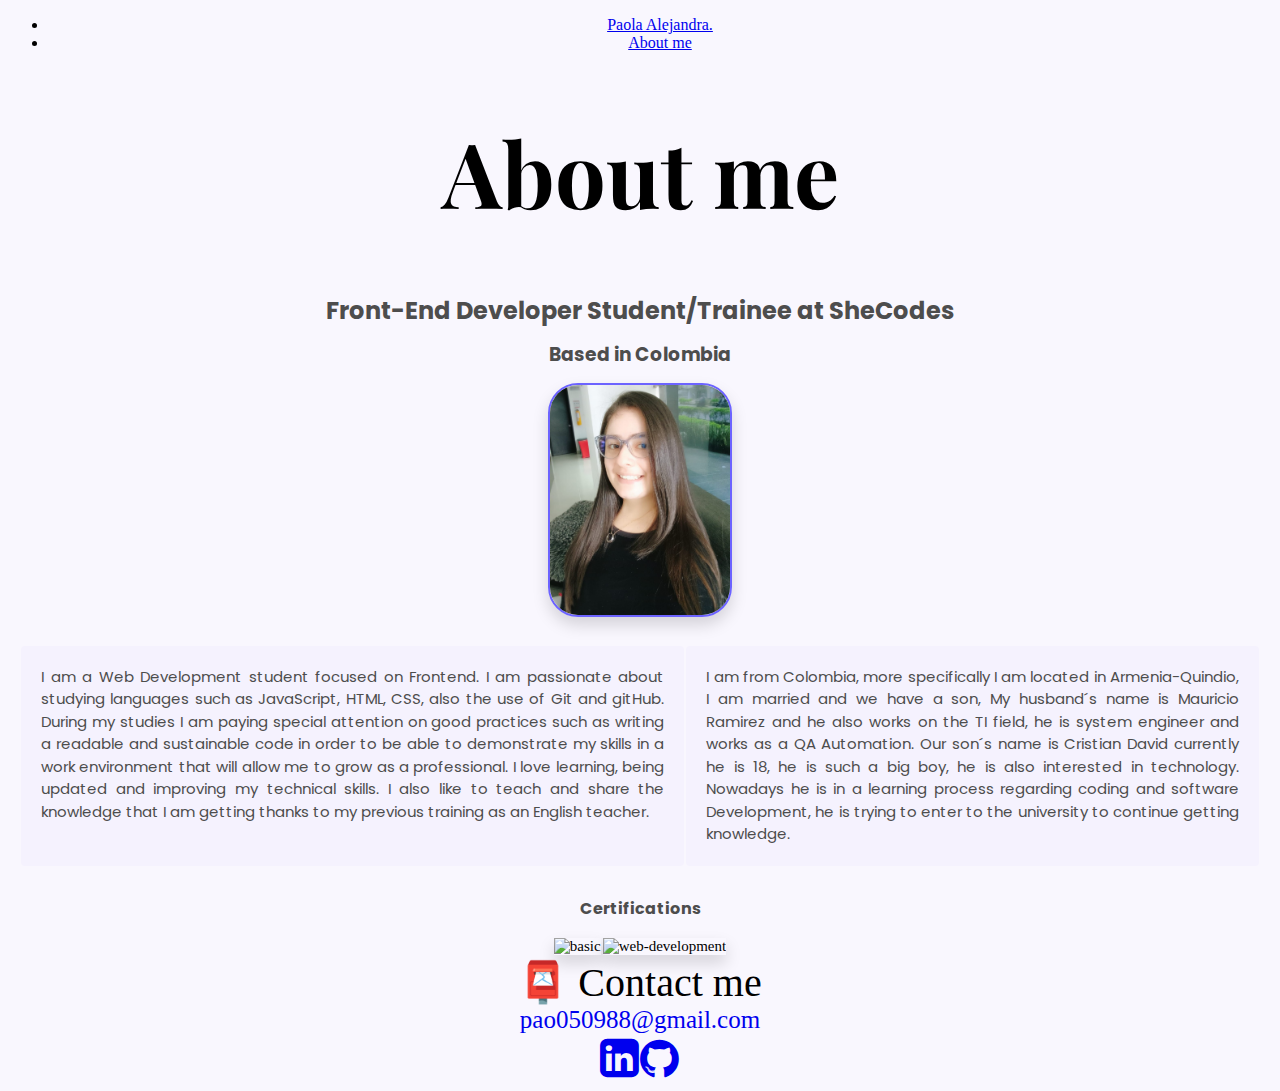
==== about.html @ 79a68dbb "made images responsive" ====
<!DOCTYPE html>
<html lang="en">
  <head>
    <meta charset="UTF-8" />
    <meta name="viewport" content="width=device-width, initial-scale=1.0" />
    <meta http-equiv="X-UA-Compatible" content="ie=edge" />
    <title>&#128075 Paola Alejandra | Front-End Developer</title>
    <link rel="preconnect" href="https://fonts.googleapis.com">
    <link rel="preconnect" href="https://fonts.gstatic.com" crossorigin>
    <link href="https://fonts.googleapis.com/css2?family=PT+Serif:ital@1&family=Raleway:ital,wght@0,300;1,200&family=Roboto:ital,wght@0,500;0,900;1,900&family=Shadows+Into+Light&display=swap" rel="stylesheet">
    <link href="https://fonts.googleapis.com/css2?family=Roboto:ital,wght@0,500;0,900;1,900&family=Shadows+Into+Light&display=swap" rel="stylesheet">
    <meta name="viewport" content="width=device-width, initial-scale=1">
    <link rel="stylesheet" href="https://cdnjs.cloudflare.com/ajax/libs/font-awesome/4.7.0/css/font-awesome.min.css">
    <link rel="stylesheet" href="https://cdnjs.cloudflare.com/ajax/libs/font-awesome/4.7.0/css/font-awesome.min.css">
    <link
      href="https://fonts.googleapis.com/css2?family=Fredoka+One&family=PT+Serif:ital@1&family=Playfair+Display:wght@700&family=Poppins:wght@500;700&family=Raleway:ital,wght@0,300;1,200&family=Roboto:ital,wght@0,500;0,900;1,900&family=Shadows+Into+Light&display=swap"
      rel="stylesheet"
    /><link href="https://cdn.jsdelivr.net/npm/bootstrap@5.2.3/dist/css/bootstrap.min.css" rel="stylesheet" integrity="sha384-rbsA2VBKQhggwzxH7pPCaAqO46MgnOM80zW1RWuH61DGLwZJEdK2Kadq2F9CUG65" crossorigin="anonymous">
    <script src="https://cdn.jsdelivr.net/npm/bootstrap@5.2.3/dist/js/bootstrap.bundle.min.js" integrity="sha384-kenU1KFdBIe4zVF0s0G1M5b4hcpxyD9F7jL+jjXkk+Q2h455rYXK/7HAuoJl+0I4" crossorigin="anonymous"></script>
  </head>
  <style>
    :root {
    --branding-color: #f9f7fe;
    --heading-font-family: "Playfair Display", serif;
    --default-font-family: "Poppins", sans-serif;
    --secondary-color: #6c63ff;
    --font-description-heading-color: #4d4d4d;
    }
     
    
    body {
      text-align: center;
      background: var(--branding-color);
    }

    .about-paragraphs {
      font-size: 20px;
      text-align: justify;
      margin: 10px;
    }

    h2, h3, h4 {
      color: var(--font-description-heading-color);
      font-weight: bold;
      margin: 1%;
      font-family: var(--default-font-family);
    }

    h1 {
      font-size: 90px;
      font-family: var(--heading-font-family);
      font-weight: bold;
    }
    div {
      display: block;        
      padding: 1px;
      justify-content: space-evenly;
      font-size: 15px;
    }

    .paragraphs {
      display: flex;
      justify-content: space-between;
      font-family: var(--default-font-family);
      color: var(--font-description-heading-color);
      padding: 20px;
      width: 100%;
      background: #f5f2fe;
      border-radius: 4px;
      font-size: 15px;
      
      margin: 35px 0;
      display: block;
      margin-block-start: 1em;
      margin-block-end: 1em;
      margin-inline-start: 0px;
      margin-inline-end: 0px;
      line-height: 1.5;
    }
    .email {
      text-decoration: none;
      font-size: 25px;
    }
    a:hover {
      color: violet;
    }
    .img-fluid {
      max-width: 100%;
      height: auto;
      display: flex;
      justify-content: space-evenly;
    }
    .shadow {
      box-shadow: 0 .5rem 1rem rgba(0,0,0,.15);
    }
    .navbar {
      padding-left: 5%;
    }
    .navbar-collapse {
      padding-right: 73%;
      padding-top: 0;
      padding-bottom: 0;
      padding: auto;
    }
    .nav-item {
      justify-content: space-evenly;
    }
      
      
    
     @media (max-width: 600px) {
      .font-responsive {
        font-size: 40px;
        text-decoration: underline;
        font-family: var(--heading-font-family);
        font-weight: bold;
      }
      .container {
        display: none;
      }
      .h-responsive {
        font-size: 15px;

      }

      .about-paragraphs {
        text-align: center;
        font-family: var(--default-font-family);
      }

      h4 {
        display: none;
      }

      #about {
        width: 90px;
      }

    }
  
    #about {
        border-radius: 30px;
        border:#6c63ff 2px solid;
        
    }
    div {
      display: flex;
      justify-content: center;
    }
  
  </style>
  <body>
    <ul class="nav">
    <li class="nav-item">
    <a class="nav-link active" aria-current="page" href="index.html">Paola Alejandra.</a>
    </li>
    <li class="nav-item">
    <a class="nav-link" href="about.html">About me</a>
    </li>    
    </ul>
    <h1 class="font-responsive">
      About me
    </h1>
    <h2 class="h-responsive">Front-End Developer Student/Trainee at SheCodes</h2>
    <h3 class="h-responsive">Based in Colombia</h3>
    <div>
    <img src="/Images/about image.jpeg" alt="me" width="180px" class="img-fluid p-2 shadow rounded" id="about"></div>
    <div class="about-paragraphs">
      <div class="row">
          <div class="col"><p class="paragraphs text-muted">
              I am a Web Development student focused on Frontend. I am passionate
              about studying languages such as JavaScript, HTML, CSS, also the use of
              Git and gitHub. During my studies I am paying special attention on good
              practices such as writing a readable and sustainable code in order to be
              able to demonstrate my skills in a work environment that will allow me
              to grow as a professional.
              
              I love learning, being updated and improving my technical skills. I also
              like to teach and share the knowledge that I am getting thanks to my
              previous training as an English teacher.</p></div>      
      
      <div class="col">
      <p class="paragraphs text-muted">
        I am from Colombia, more specifically I am located in Armenia-Quindio, I
          am married and we have a son, My husband´s name is Mauricio Ramirez and
          he also works on the TI field, he is system engineer and works as a QA
          Automation.
          
          Our son´s name is Cristian David currently he is 18, he is such a big
          boy, he is also interested in technology. Nowadays he is in a learning
          process regarding coding and software Development, he is trying to enter
          to the university to continue getting knowledge.</p></div>    
        
    
    </div>
  </div>
  <h4>Certifications</h4>
    <div class="d-flex justify-content-evenly">
    <div class="container">
      <div class="row">
        <div class="col-sm-4">
          <img src="images/shecodescertificatebasic1.png" class="img-fluid p-2 shadow rounded" alt="basic">
        </div>
        <div class="col-sm-4">
            <img src="images/web development certification.png" class="img-fluid p-2 shadow rounded" alt="web-development">
          </div>
          
      </div>
    </div>
  </div>
    <span style="font-size: 40px;">&#128238; Contact me</span>
    <br />
    <a id="important" class="email" href="mailto:pao050988@gmail.com"
      >pao050988@gmail.com</a
    >
    <div>
      <a href="https://www.linkedin.com/in/paola-alejandra-arevalo-vargas-131965240/"><i style="font-size: 45px" class="fa">&#xf08c;</i></a>
      <div>
      <a href="https://github.com/pao050988"><i style="font-size:45px" class="fa">&#xf09b;</i></a></div>
    </div>
    
  </body>
</html>
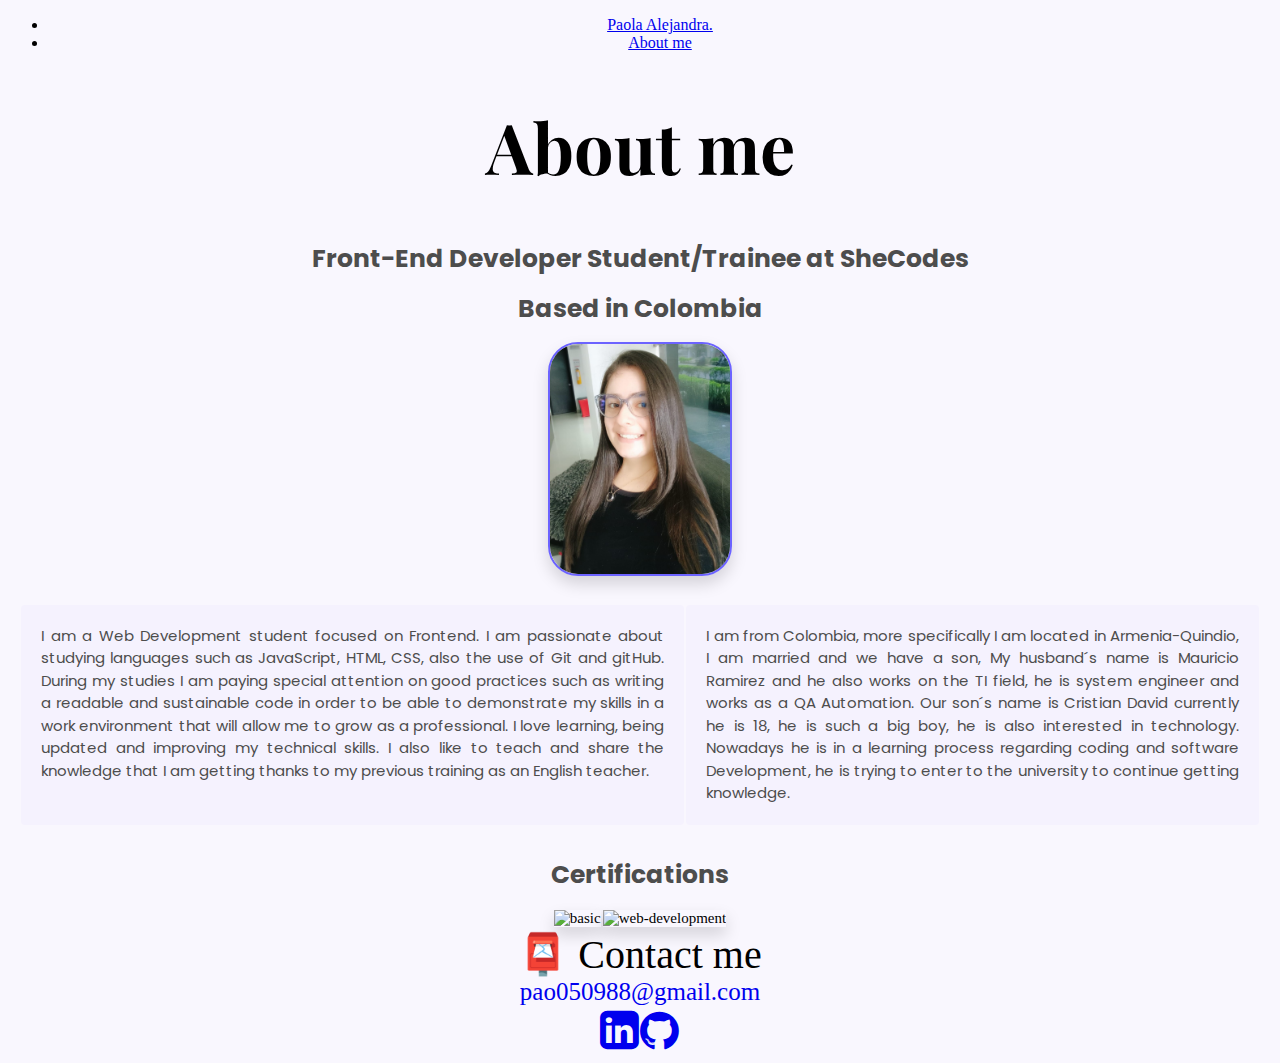
==== commit f9835a37: "Update about.html" ====
--- a/about.html
+++ b/about.html
@@ -44,10 +44,11 @@
       font-weight: bold;
       margin: 1%;
       font-family: var(--default-font-family);
+      font-size: 25px;
     }
 
     h1 {
-      font-size: 90px;
+      font-size: 70px;
       font-family: var(--heading-font-family);
       font-weight: bold;
     }
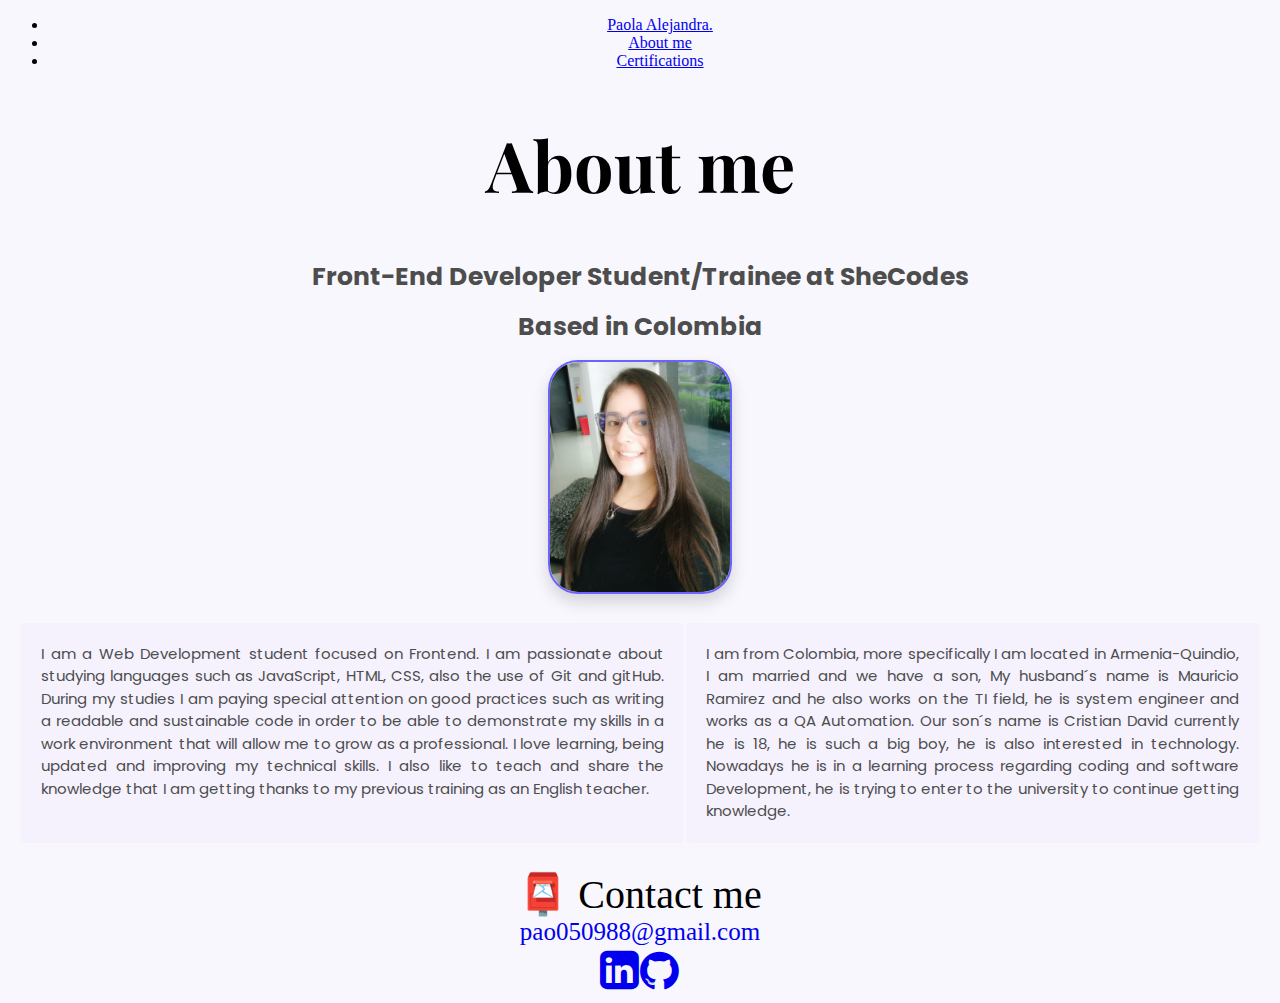
==== commit fff9b2ce: "lots of changes" ====
--- a/about.html
+++ b/about.html
@@ -157,7 +157,10 @@
     </li>
     <li class="nav-item">
     <a class="nav-link" href="about.html">About me</a>
-    </li>    
+    </li>
+    <li class="nav-item">
+    <a class="nav-link" href="Certifications.html">Certifications</a>
+  </li>   
     </ul>
     <h1 class="font-responsive">
       About me
@@ -195,20 +198,7 @@
     
     </div>
   </div>
-  <h4>Certifications</h4>
-    <div class="d-flex justify-content-evenly">
-    <div class="container">
-      <div class="row">
-        <div class="col-sm-4">
-          <img src="images/shecodescertificatebasic1.png" class="img-fluid p-2 shadow rounded" alt="basic">
-        </div>
-        <div class="col-sm-4">
-            <img src="images/web development certification.png" class="img-fluid p-2 shadow rounded" alt="web-development">
-          </div>
-          
-      </div>
-    </div>
-  </div>
+  
     <span style="font-size: 40px;">&#128238; Contact me</span>
     <br />
     <a id="important" class="email" href="mailto:pao050988@gmail.com"
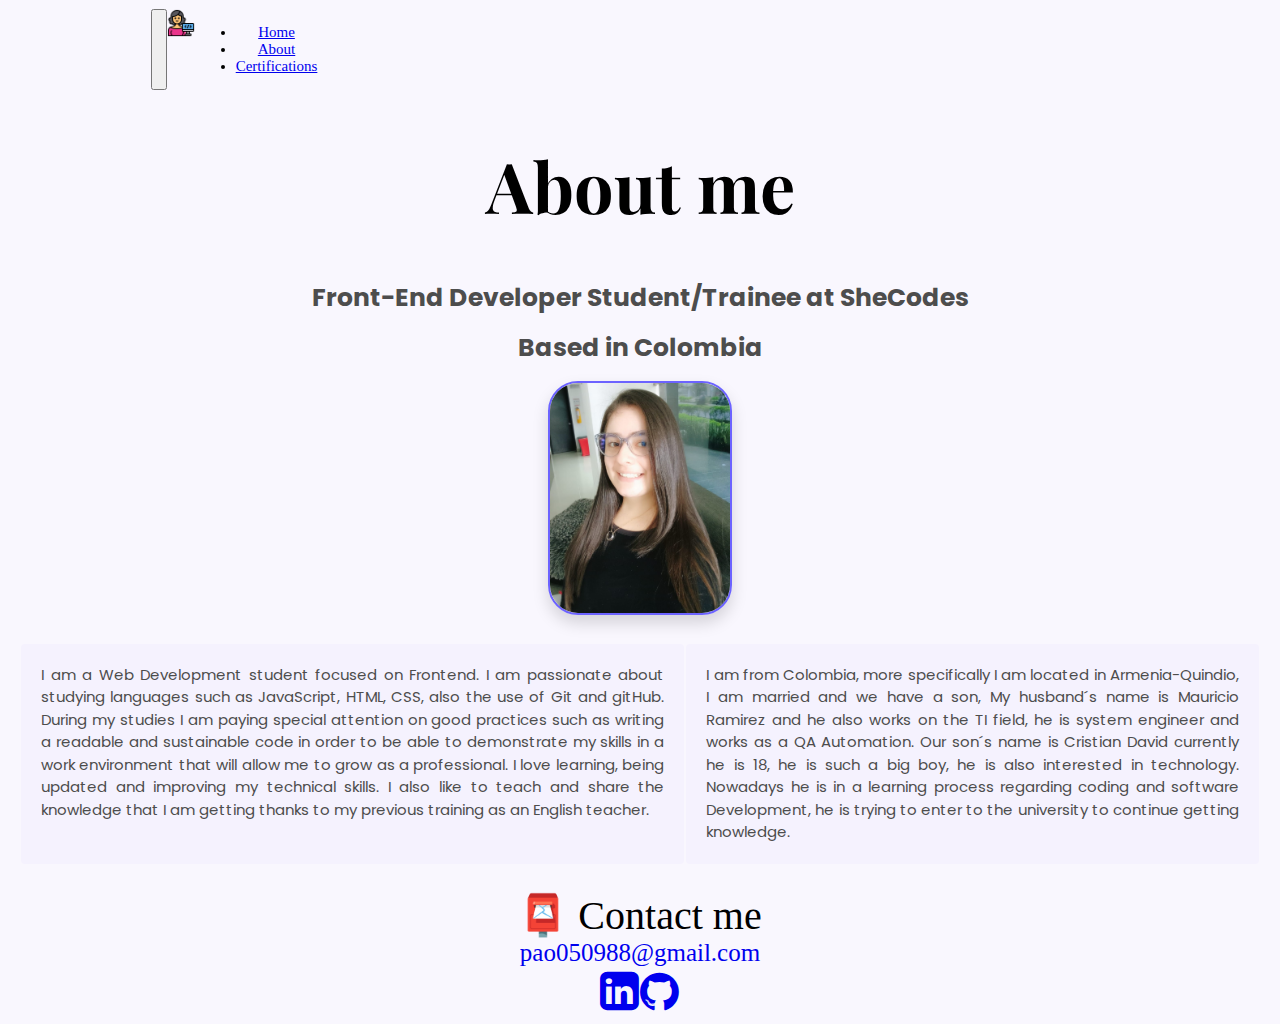
==== commit c50fb43c: "many changes" ====
--- a/about.html
+++ b/about.html
@@ -151,17 +151,36 @@
   
   </style>
   <body>
-    <ul class="nav">
-    <li class="nav-item">
-    <a class="nav-link active" aria-current="page" href="index.html">Paola Alejandra.</a>
-    </li>
-    <li class="nav-item">
-    <a class="nav-link" href="about.html">About me</a>
-    </li>
-    <li class="nav-item">
-    <a class="nav-link" href="Certifications.html">Certifications</a>
-  </li>   
-    </ul>
+    <nav class="navbar navbar-expand-lg bg-light">
+      <div class="container-fluid">
+        <button
+          class="navbar-toggler"
+          type="button"
+          data-bs-toggle="collapse"
+          data-bs-target="#navbarTogglerDemo03"
+          aria-controls="navbarTogglerDemo03"
+          aria-expanded="false"
+          aria-label="Toggle navigation"
+        >
+          <span class="navbar-toggler-icon"></span>
+        </button>
+        <a class="navbar-brand" href="/index.html"><img src="/Images/3678158.png" alt="" width="28px"></a>
+        <div class="collapse navbar-collapse" id="navbarTogglerDemo03">
+          <ul class="navbar-nav me-auto mb-2 mb-lg-0">
+            <li class="nav-item">
+              <a class="nav-link active" aria-current="page" href="/index.html">Home</a>
+            </li>
+            <li class="nav-item">
+              <a class="nav-link" href="/about.html">About</a>
+            </li>
+            <li class="nav-item">
+              <a class="nav-link" href="/Certifications.html">Certifications</a>
+            </li>
+          </ul>
+          
+        </div>
+      </div>
+    </nav>
     <h1 class="font-responsive">
       About me
     </h1>
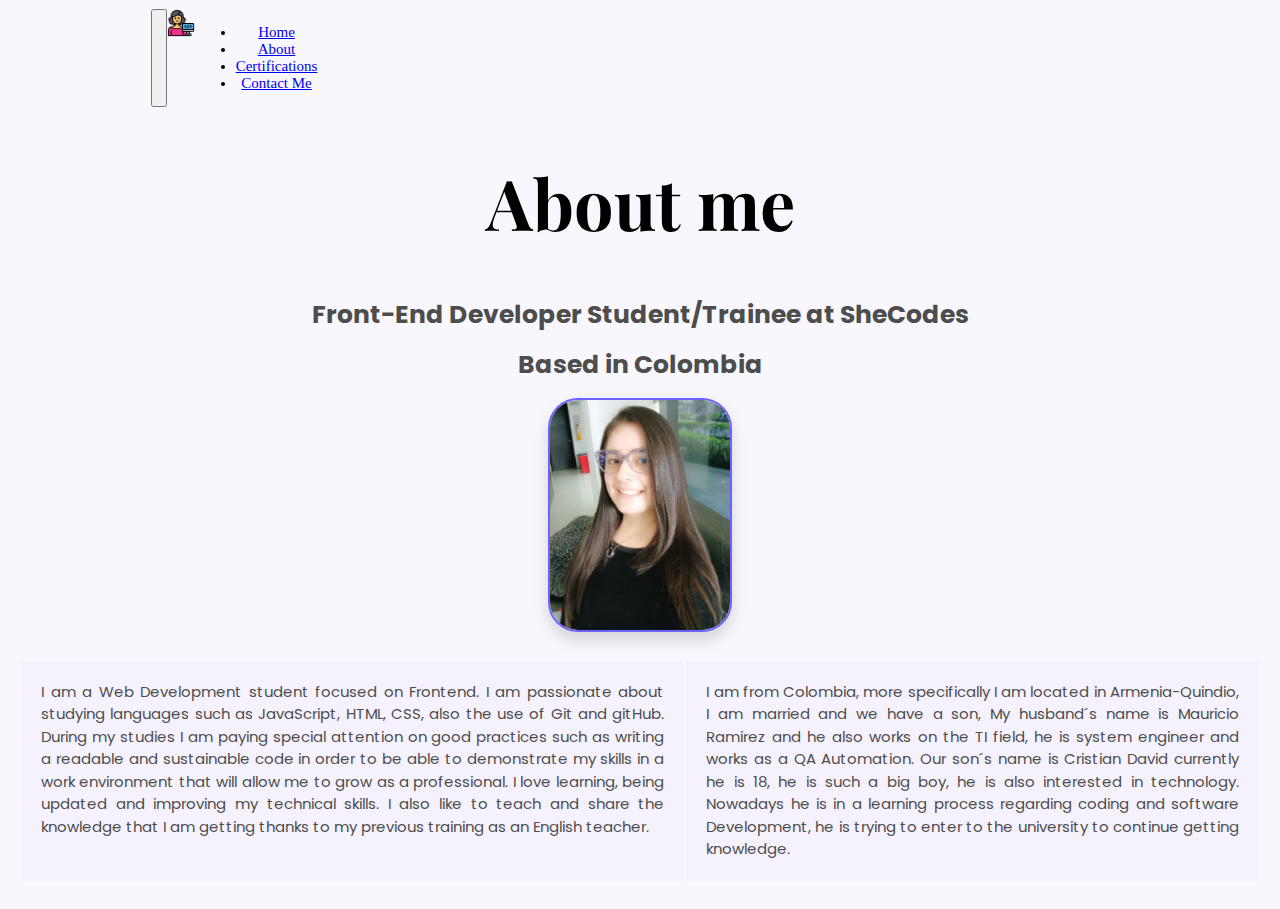
==== commit e748e840: "added contact" ====
--- a/about.html
+++ b/about.html
@@ -82,9 +82,7 @@
       text-decoration: none;
       font-size: 25px;
     }
-    a:hover {
-      color: violet;
-    }
+    
     .img-fluid {
       max-width: 100%;
       height: auto;
@@ -175,6 +173,9 @@
             </li>
             <li class="nav-item">
               <a class="nav-link" href="/Certifications.html">Certifications</a>
+            </li>
+            <li class="nav-item">
+              <a class="nav-link" href="/Contact.html">Contact Me</a>
             </li>
           </ul>
           
@@ -216,18 +217,7 @@
         
     
     </div>
-  </div>
-  
-    <span style="font-size: 40px;">&#128238; Contact me</span>
-    <br />
-    <a id="important" class="email" href="mailto:pao050988@gmail.com"
-      >pao050988@gmail.com</a
-    >
-    <div>
-      <a href="https://www.linkedin.com/in/paola-alejandra-arevalo-vargas-131965240/"><i style="font-size: 45px" class="fa">&#xf08c;</i></a>
-      <div>
-      <a href="https://github.com/pao050988"><i style="font-size:45px" class="fa">&#xf09b;</i></a></div>
-    </div>
+  </div> 
     
   </body>
 </html>
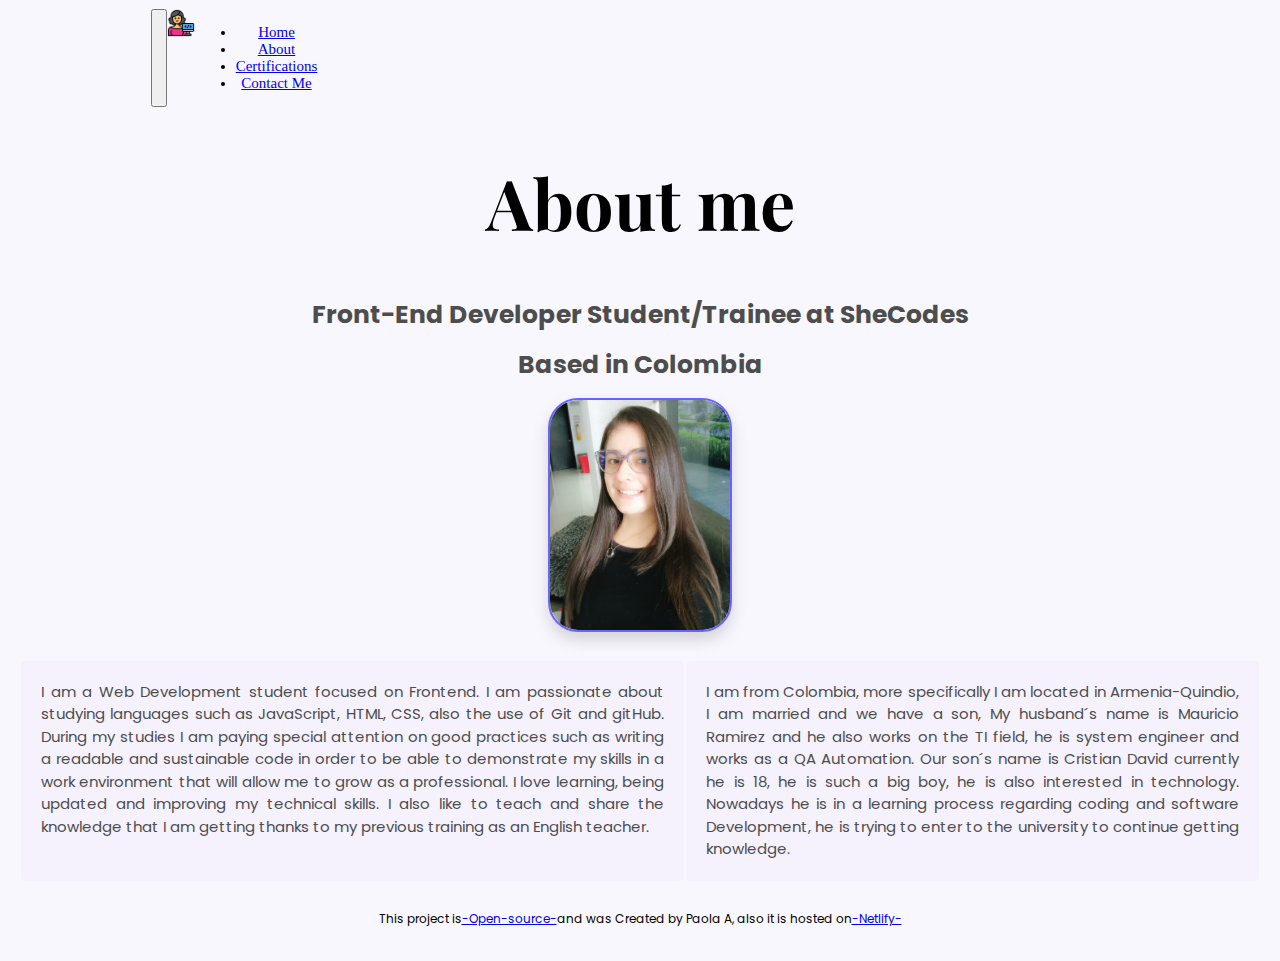
==== commit be6ac84c: "fixed the menu" ====
--- a/about.html
+++ b/about.html
@@ -146,10 +146,17 @@
       display: flex;
       justify-content: center;
     }
+    .footer {
+   justify-content: center;
+   text-align: center;
+   font-family: var(--default-font-family);
+   font-size: 12px;
+   padding-bottom: 25px;
+}
   
   </style>
   <body>
-    <nav class="navbar navbar-expand-lg bg-light">
+     <nav class="navbar navbar-expand-lg bg-light">
       <div class="container-fluid">
         <button
           class="navbar-toggler"
@@ -218,6 +225,10 @@
     
     </div>
   </div> 
+  <footer>
+      <div class="footer display-flex" > This project is<a href=" https://github.com/pao050988/responsive-portfolio" target="_blank">-Open-source-</a>
+       and was Created by Paola A, also it is hosted on <a href="https://app.netlify.com/teams/pao050988/overview" target="_blank"> -Netlify-</a> </div>
+    </footer>
     
   </body>
 </html>
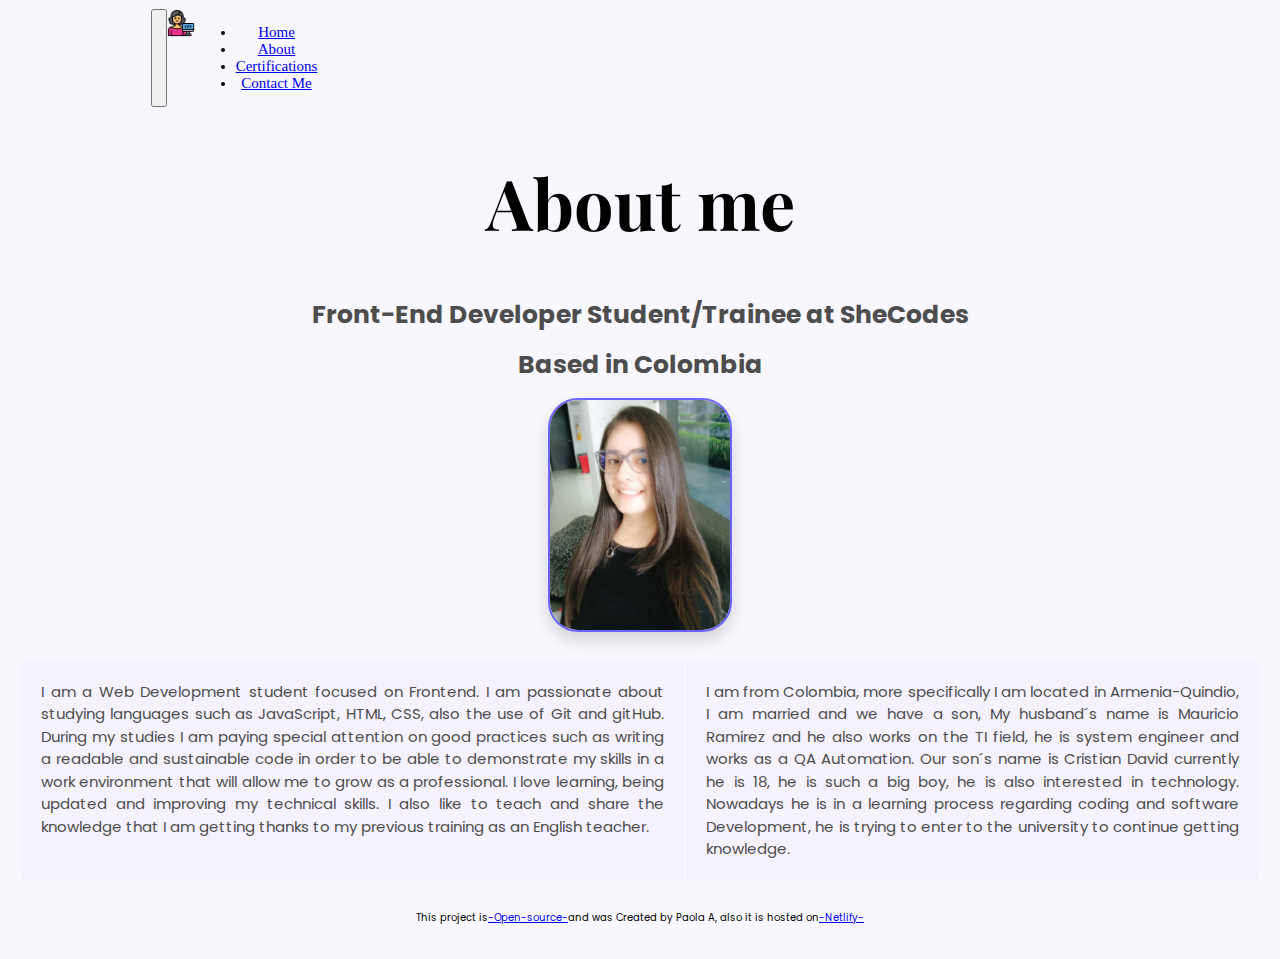
==== commit 3c944be9: "fixed a lot of things" ====
--- a/about.html
+++ b/about.html
@@ -4,7 +4,7 @@
     <meta charset="UTF-8" />
     <meta name="viewport" content="width=device-width, initial-scale=1.0" />
     <meta http-equiv="X-UA-Compatible" content="ie=edge" />
-    <title>&#128075 Paola Alejandra | Front-End Developer</title>
+    <title>&#128075 Paola Alejandra | About page</title>
     <link rel="preconnect" href="https://fonts.googleapis.com">
     <link rel="preconnect" href="https://fonts.gstatic.com" crossorigin>
     <link href="https://fonts.googleapis.com/css2?family=PT+Serif:ital@1&family=Raleway:ital,wght@0,300;1,200&family=Roboto:ital,wght@0,500;0,900;1,900&family=Shadows+Into+Light&display=swap" rel="stylesheet">
@@ -104,10 +104,29 @@
     .nav-item {
       justify-content: space-evenly;
     }
-      
-      
-    
-     @media (max-width: 600px) {
+
+
+    .footer {
+      
+      text-align: center;
+      font-family: var(--default-font-family);
+      font-size: 10px;
+      padding-bottom: 25px;
+    }
+
+    #about {
+        border-radius: 30px;
+        border:#6c63ff 2px solid;
+        
+    }
+    div {
+      display: flex;
+      justify-content: center;
+    }   
+           
+    
+    @media (max-width: 600px) {
+      
       .font-responsive {
         font-size: 40px;
         text-decoration: underline;
@@ -137,22 +156,7 @@
 
     }
   
-    #about {
-        border-radius: 30px;
-        border:#6c63ff 2px solid;
-        
-    }
-    div {
-      display: flex;
-      justify-content: center;
-    }
-    .footer {
-   justify-content: center;
-   text-align: center;
-   font-family: var(--default-font-family);
-   font-size: 12px;
-   padding-bottom: 25px;
-}
+
   
   </style>
   <body>
@@ -169,20 +173,20 @@
         >
           <span class="navbar-toggler-icon"></span>
         </button>
-        <a class="navbar-brand" href="/index.html"><img src="/Images/3678158.png" alt="" width="28px"></a>
+        <a class="navbar-brand" href="/index.html"><img src="/Images/3678158.png" alt="" width="28px" title="woman coding"></a>
         <div class="collapse navbar-collapse" id="navbarTogglerDemo03">
           <ul class="navbar-nav me-auto mb-2 mb-lg-0">
             <li class="nav-item">
               <a class="nav-link active" aria-current="page" href="/index.html">Home</a>
             </li>
             <li class="nav-item">
-              <a class="nav-link" href="/about.html">About</a>
-            </li>
-            <li class="nav-item">
-              <a class="nav-link" href="/Certifications.html">Certifications</a>
-            </li>
-            <li class="nav-item">
-              <a class="nav-link" href="/Contact.html">Contact Me</a>
+              <a class="nav-link" href="/about.html" title="about paola">About</a>
+            </li>
+            <li class="nav-item">
+              <a class="nav-link" href="/Certifications.html" title="my certifications">Certifications</a>
+            </li>
+            <li class="nav-item">
+              <a class="nav-link" href="/Contact.html" title="my contact">Contact Me</a>
             </li>
           </ul>
           
@@ -195,7 +199,7 @@
     <h2 class="h-responsive">Front-End Developer Student/Trainee at SheCodes</h2>
     <h3 class="h-responsive">Based in Colombia</h3>
     <div>
-    <img src="/Images/about image.jpeg" alt="me" width="180px" class="img-fluid p-2 shadow rounded" id="about"></div>
+    <img src="/Images/about image.jpeg" alt="me" width="180px" class="img-fluid p-2 shadow rounded" id="about" title="paola"></div>
     <div class="about-paragraphs">
       <div class="row">
           <div class="col"><p class="paragraphs text-muted">
@@ -226,7 +230,7 @@
     </div>
   </div> 
   <footer>
-      <div class="footer display-flex" > This project is<a href=" https://github.com/pao050988/responsive-portfolio" target="_blank">-Open-source-</a>
+      <div class="footer" >This project is<a href=" https://github.com/pao050988/responsive-portfolio" target="_blank">-Open-source-</a>
        and was Created by Paola A, also it is hosted on <a href="https://app.netlify.com/teams/pao050988/overview" target="_blank"> -Netlify-</a> </div>
     </footer>
     
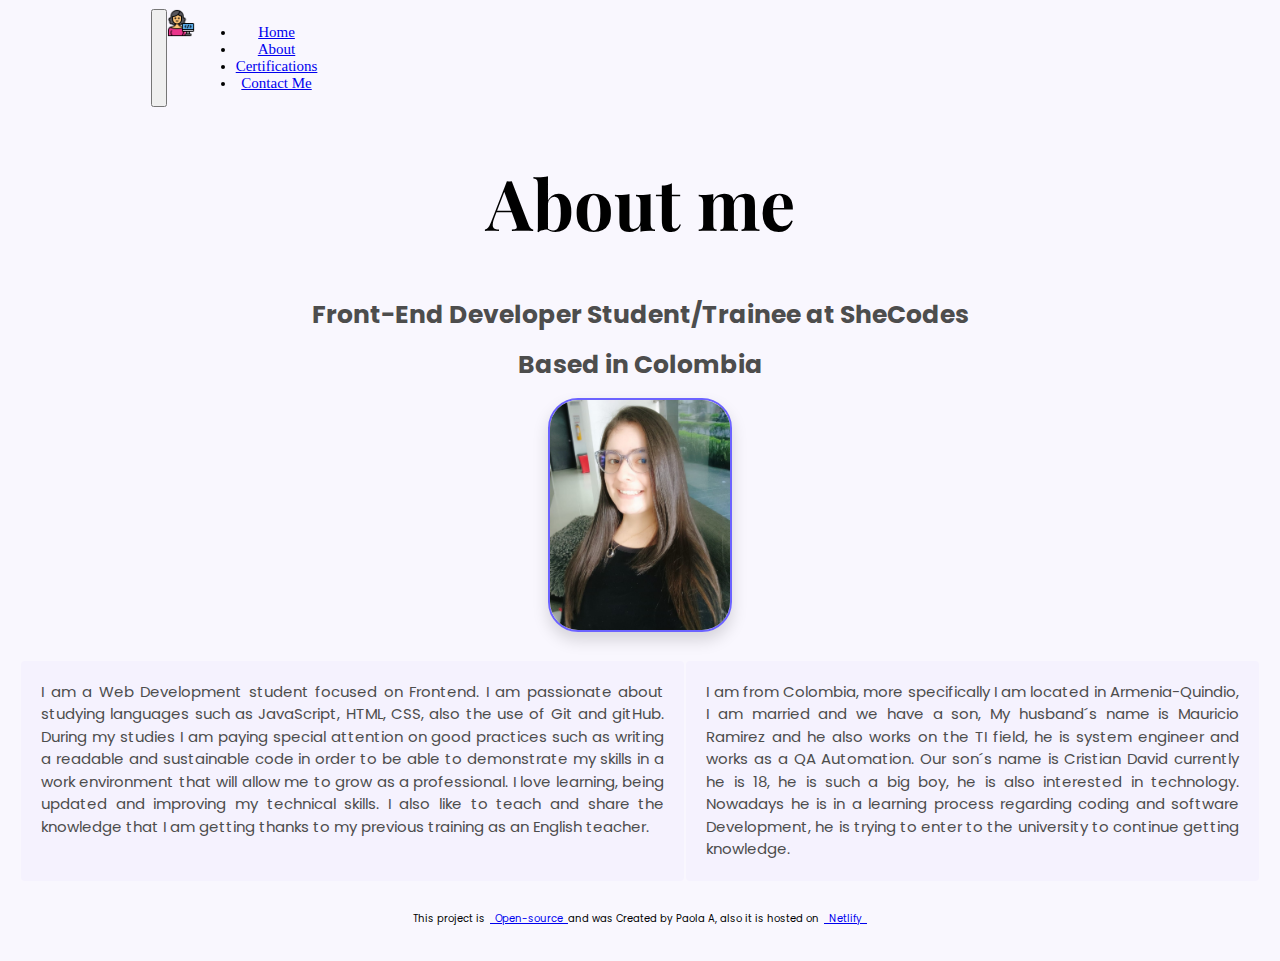
==== commit 96b93cab: "change the spacing" ====
--- a/about.html
+++ b/about.html
@@ -153,11 +153,16 @@
       #about {
         width: 90px;
       }
-
-    }
-  
-
-  
+      .footer {
+      
+      font-family: var(--default-font-family);
+      font-size: 9px;
+      padding-bottom: 25px;
+      padding-top: 30px;
+      padding-left: 30px;
+    }
+
+    }  
   </style>
   <body>
      <nav class="navbar navbar-expand-lg bg-light">
@@ -229,10 +234,11 @@
     
     </div>
   </div> 
+  <div>
   <footer>
-      <div class="footer" >This project is<a href=" https://github.com/pao050988/responsive-portfolio" target="_blank">-Open-source-</a>
-       and was Created by Paola A, also it is hosted on <a href="https://app.netlify.com/teams/pao050988/overview" target="_blank"> -Netlify-</a> </div>
-    </footer>
+      <div class="footer" >This project is&ensp; <a href=" https://github.com/pao050988/responsive-portfolio" target="_blank"> &ensp;Open-source&ensp;</a>
+       and was Created by Paola A, also it is hosted on&ensp; <a href="https://app.netlify.com/teams/pao050988/overview " target="_blank"> &ensp;Netlify&ensp; </a></div>
+    </footer></div>
     
   </body>
 </html>
